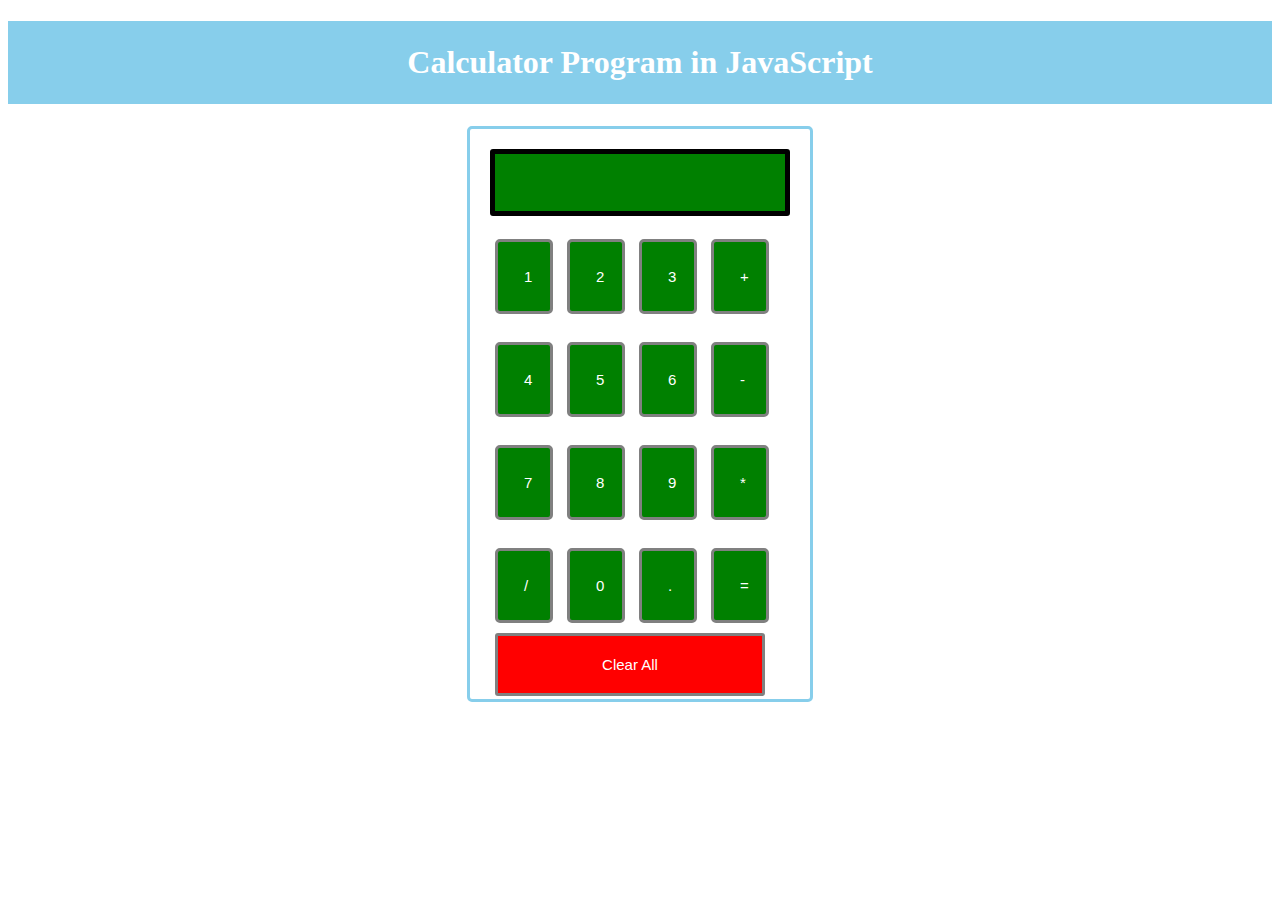
==== Projects/calculator.html @ 9fa83c70 "Add files via upload" ====
<!DOCTYPE html>  
<html lang = "en">  
<head>  
<title> JavaScript Calculator </title>  
  
<style>  
h1 {  
    text-align: center;  
    padding: 23px;  
    background-color: skyblue;  
    color: white;  
    }  
  
#clear{  
width: 270px;  
border: 3px solid gray;  
    border-radius: 3px;  
    padding: 20px;  
    background-color: red;  
}  
  
.formstyle  
{  
width: 300px;  
height: 530px;  
margin: auto;  
border: 3px solid skyblue;  
border-radius: 5px;  
padding: 20px;  
}  
  
  
  
input  
{  
width: 20px;  
background-color: green;  
color: white;  
border: 3px solid gray;  
    border-radius: 5px;  
    padding: 26px;  
    margin: 5px;  
    font-size: 15px;  
}  
  
  
#calc{  
width: 250px;  
border: 5px solid black;  
    border-radius: 3px;  
    padding: 20px;  
    margin: auto;  
}  
  
</style>  
  
</head>  
<body>  
<h1> Calculator Program in JavaScript </h1>  
<div class= "formstyle">  
<form name = "form1">  
      
    <!-- This input box shows the button pressed by the user in calculator. -->  
  <input id = "calc" type ="text" name = "answer"> <br> <br>  
  <!-- Display the calculator button on the screen. -->  
  <!-- onclick() function display the number prsses by the user. -->  
  <input type = "button" value = "1" onclick = "form1.answer.value += '1' ">  
  <input type = "button" value = "2" onclick = "form1.answer.value += '2' ">  
  <input type = "button" value = "3" onclick = "form1.answer.value += '3' ">  
   <input type = "button" value = "+" onclick = "form1.answer.value += '+' ">  
  <br> <br>  
    
  <input type = "button" value = "4" onclick = "form1.answer.value += '4' ">  
  <input type = "button" value = "5" onclick = "form1.answer.value += '5' ">  
  <input type = "button" value = "6" onclick = "form1.answer.value += '6' ">  
  <input type = "button" value = "-" onclick = "form1.answer.value += '-' ">  
  <br> <br>  
    
  <input type = "button" value = "7" onclick = "form1.answer.value += '7' ">  
  <input type = "button" value = "8" onclick = "form1.answer.value += '8' ">  
  <input type = "button" value = "9" onclick = "form1.answer.value += '9' ">  
  <input type = "button" value = "*" onclick = "form1.answer.value += '*' ">  
  <br> <br>  
    
    
  <input type = "button" value = "/" onclick = "form1.answer.value += '/' ">  
  <input type = "button" value = "0" onclick = "form1.answer.value += '0' ">  
    <input type = "button" value = "." onclick = "form1.answer.value += '.' ">  
    <!-- When we click on the '=' button, the onclick() shows the sum results on the calculator screen. -->  
  <input type = "button" value = "=" onclick = "form1.answer.value = eval(form1.answer.value) ">  
  <br>   
  <!-- Display the Cancel button and erase all data entered by the user. -->  
  <input type = "button" value = "Clear All" onclick = "form1.answer.value = ' ' " id= "clear" >  
  <br>   
    
</form>  
</div>  
</body>  
</html>
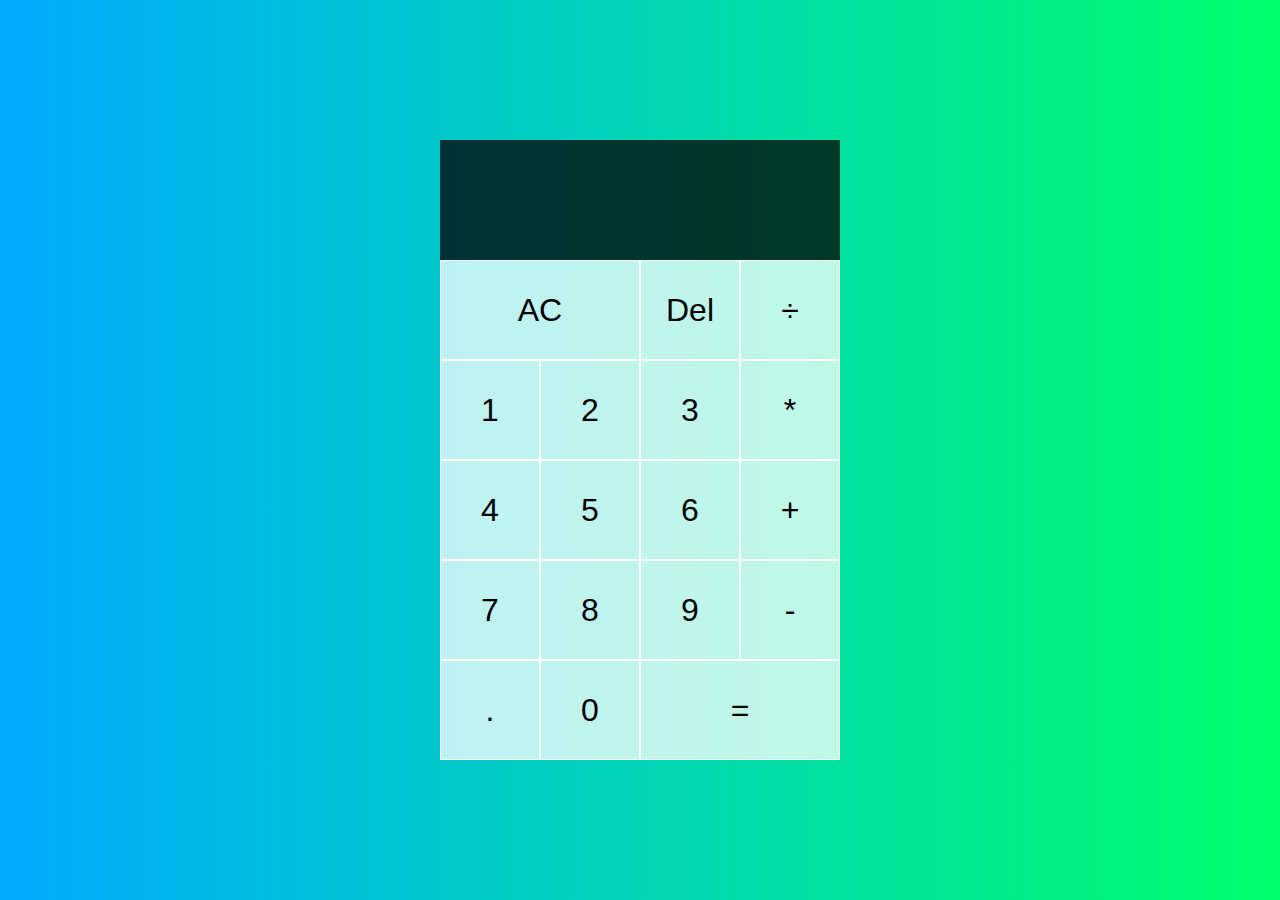
==== commit de909ffd: "Add files via upload" ====
--- a/Projects/calculator.html
+++ b/Projects/calculator.html
@@ -1,99 +1,36 @@
-<!DOCTYPE html>  
-<html lang = "en">  
-<head>  
-<title> JavaScript Calculator </title>  
-  
-<style>  
-h1 {  
-    text-align: center;  
-    padding: 23px;  
-    background-color: skyblue;  
-    color: white;  
-    }  
-  
-#clear{  
-width: 270px;  
-border: 3px solid gray;  
-    border-radius: 3px;  
-    padding: 20px;  
-    background-color: red;  
-}  
-  
-.formstyle  
-{  
-width: 300px;  
-height: 530px;  
-margin: auto;  
-border: 3px solid skyblue;  
-border-radius: 5px;  
-padding: 20px;  
-}  
-  
-  
-  
-input  
-{  
-width: 20px;  
-background-color: green;  
-color: white;  
-border: 3px solid gray;  
-    border-radius: 5px;  
-    padding: 26px;  
-    margin: 5px;  
-    font-size: 15px;  
-}  
-  
-  
-#calc{  
-width: 250px;  
-border: 5px solid black;  
-    border-radius: 3px;  
-    padding: 20px;  
-    margin: auto;  
-}  
-  
-</style>  
-  
-</head>  
-<body>  
-<h1> Calculator Program in JavaScript </h1>  
-<div class= "formstyle">  
-<form name = "form1">  
-      
-    <!-- This input box shows the button pressed by the user in calculator. -->  
-  <input id = "calc" type ="text" name = "answer"> <br> <br>  
-  <!-- Display the calculator button on the screen. -->  
-  <!-- onclick() function display the number prsses by the user. -->  
-  <input type = "button" value = "1" onclick = "form1.answer.value += '1' ">  
-  <input type = "button" value = "2" onclick = "form1.answer.value += '2' ">  
-  <input type = "button" value = "3" onclick = "form1.answer.value += '3' ">  
-   <input type = "button" value = "+" onclick = "form1.answer.value += '+' ">  
-  <br> <br>  
-    
-  <input type = "button" value = "4" onclick = "form1.answer.value += '4' ">  
-  <input type = "button" value = "5" onclick = "form1.answer.value += '5' ">  
-  <input type = "button" value = "6" onclick = "form1.answer.value += '6' ">  
-  <input type = "button" value = "-" onclick = "form1.answer.value += '-' ">  
-  <br> <br>  
-    
-  <input type = "button" value = "7" onclick = "form1.answer.value += '7' ">  
-  <input type = "button" value = "8" onclick = "form1.answer.value += '8' ">  
-  <input type = "button" value = "9" onclick = "form1.answer.value += '9' ">  
-  <input type = "button" value = "*" onclick = "form1.answer.value += '*' ">  
-  <br> <br>  
-    
-    
-  <input type = "button" value = "/" onclick = "form1.answer.value += '/' ">  
-  <input type = "button" value = "0" onclick = "form1.answer.value += '0' ">  
-    <input type = "button" value = "." onclick = "form1.answer.value += '.' ">  
-    <!-- When we click on the '=' button, the onclick() shows the sum results on the calculator screen. -->  
-  <input type = "button" value = "=" onclick = "form1.answer.value = eval(form1.answer.value) ">  
-  <br>   
-  <!-- Display the Cancel button and erase all data entered by the user. -->  
-  <input type = "button" value = "Clear All" onclick = "form1.answer.value = ' ' " id= "clear" >  
-  <br>   
-    
-</form>  
-</div>  
-</body>  
-</html>  +<!DOCTYPE html>
+<html lang="en">
+<head>
+    <meta charset="UTF-8">
+    <meta name="viewport" content="width=device-width, initial-scale=1.0">
+    <link rel="stylesheet" href="./calcStyle.css">
+    <script src="./calcScript.js" defer></script>
+    <title>Document</title>
+</head>
+<body>
+    <div class="calcGrid">
+        <div class="output">
+            <div dataPrevious class="previousOperand"></div>
+            <div dataCurrent  class="currentOperand" ></div>
+        </div>
+        <button  dataAllClear class="spanTwo">AC</button>
+        <button dataDelete>Del</button>
+        <button dataOpreration >÷</button>
+        <button dataNumber >1</button>
+        <button dataNumber >2</button>
+        <button dataNumber >3</button>
+        <button dataOpreration >*</button>
+        <button dataNumber >4</button>
+        <button dataNumber >5</button>
+        <button dataNumber >6</button>
+        <button dataOpreratio >+</button>
+        <button dataNumber >7</button>
+        <button dataNumber >8</button>
+        <button dataNumber >9</button>
+        <button dataOpreration >-</button>
+        <button dataNumber >.</button>
+        <button dataNumber >0</button>
+        <button dataEquals class="spanTwo">=</button>
+    </div>
+</body>
+</html>--- a/Projects/calcStyle.css
+++ b/Projects/calcStyle.css
@@ -0,0 +1,59 @@
+*, *::before , *::after{
+    box-sizing: border-box;
+    font-family: sans-serif;
+    font-weight: normal;
+}
+
+body{
+    padding: 0;
+    margin: 0;
+    background: linear-gradient(to right,#00aaff, #00ff6c);
+}
+
+.calcGrid{
+    display: grid;
+    justify-content: center;
+    align-content: center;
+    min-height: 100vh;
+    grid-template-columns: repeat(4,100px);
+    grid-template-rows: minmax(120px,auto) repeat(5,100px);
+}
+
+.calcGrid > button{
+    cursor: pointer;
+    font-size: 2rem;
+    border: 1px solid white;
+    outline: none;
+    background-color: rgba(255,255,255,.75);
+}
+
+.calcGrid > button:hover{
+    background-color: rgba(255,255,255,.9);
+}
+
+.spanTwo{
+    grid-column: span 2;
+}
+
+.output{
+    grid-column: 1 / -1;
+    background-color: rgba(0, 0, 0, .75);
+    display: flex;
+    align-items: flex-end;
+    justify-content: space-around;
+    flex-direction: column;
+    padding: 10px;
+    word-wrap: break-word;
+    word-break: break-all;
+}
+
+.output .previousOperand{
+    color: rgba(255,255,255,.75);
+    font-size: 1.5rem;
+}
+
+
+.output .currentOperand{
+    color: white;
+    font-size: 2.5rem;
+}